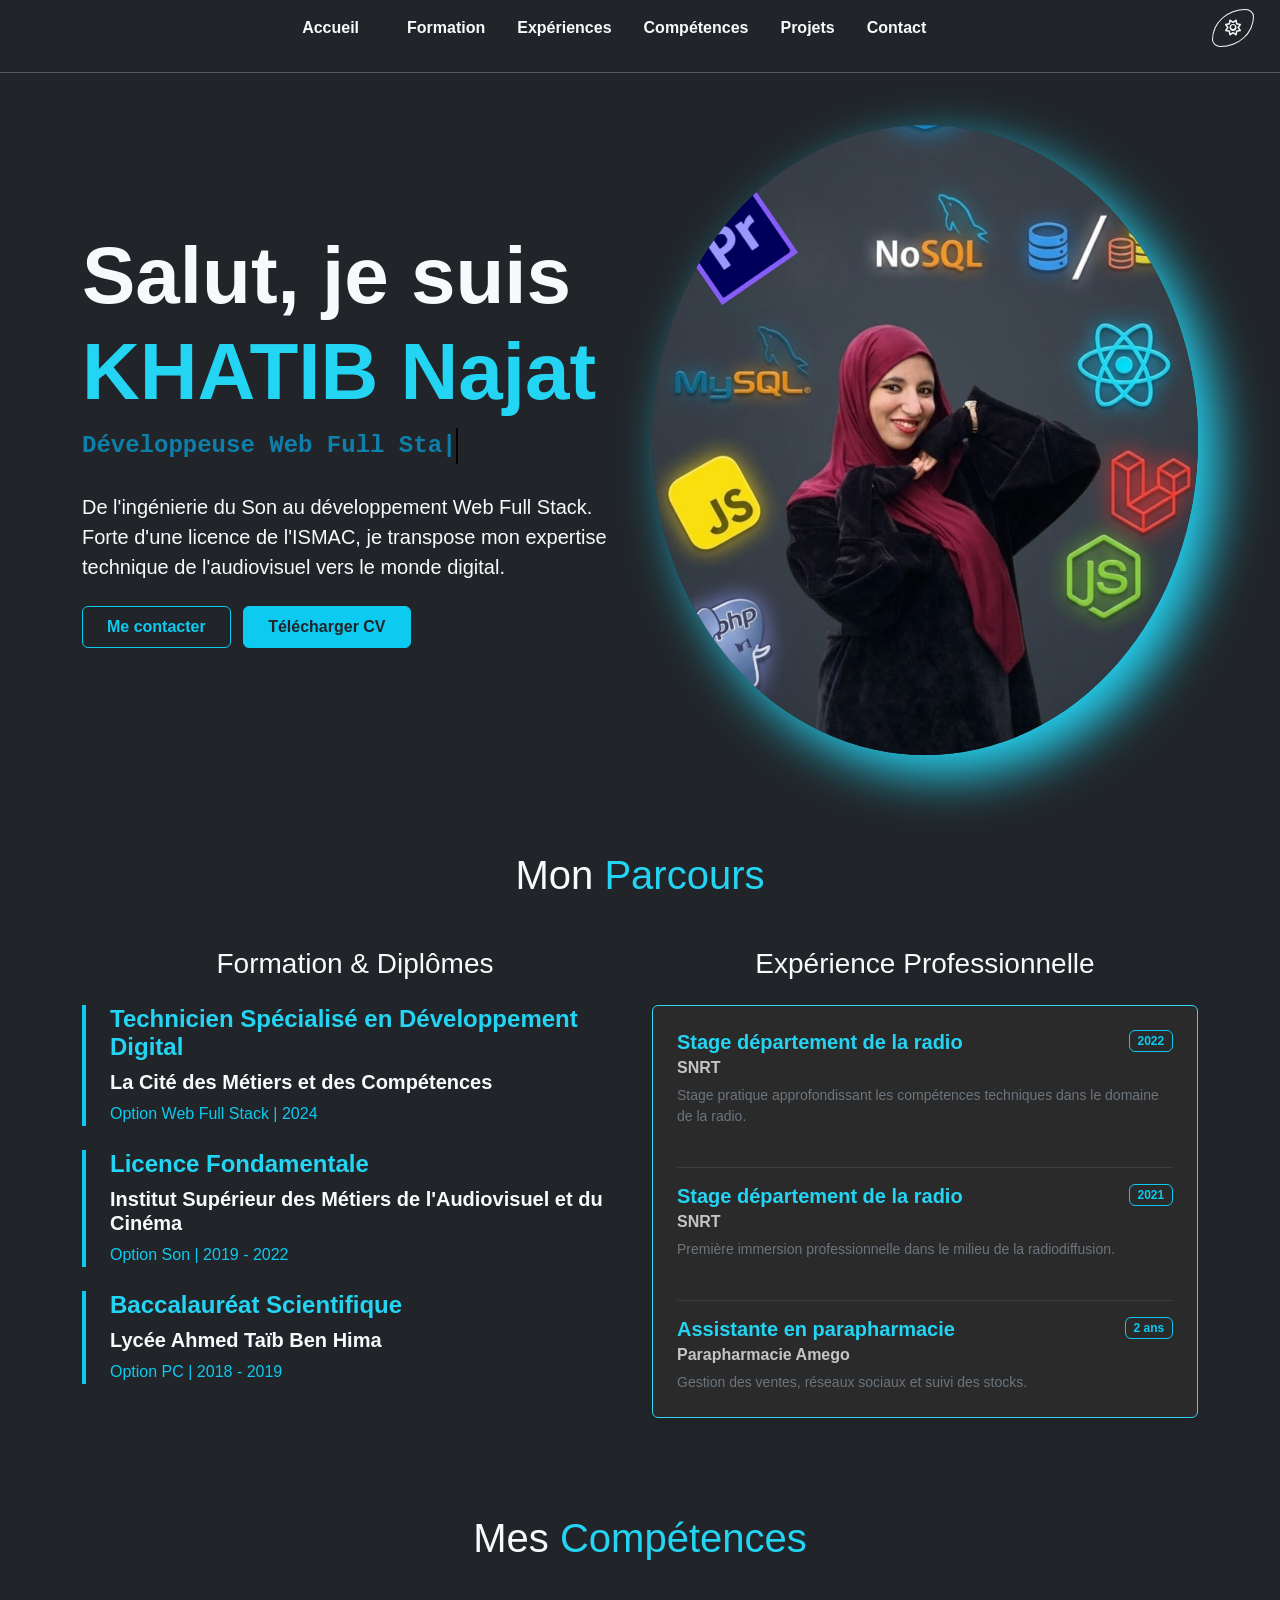
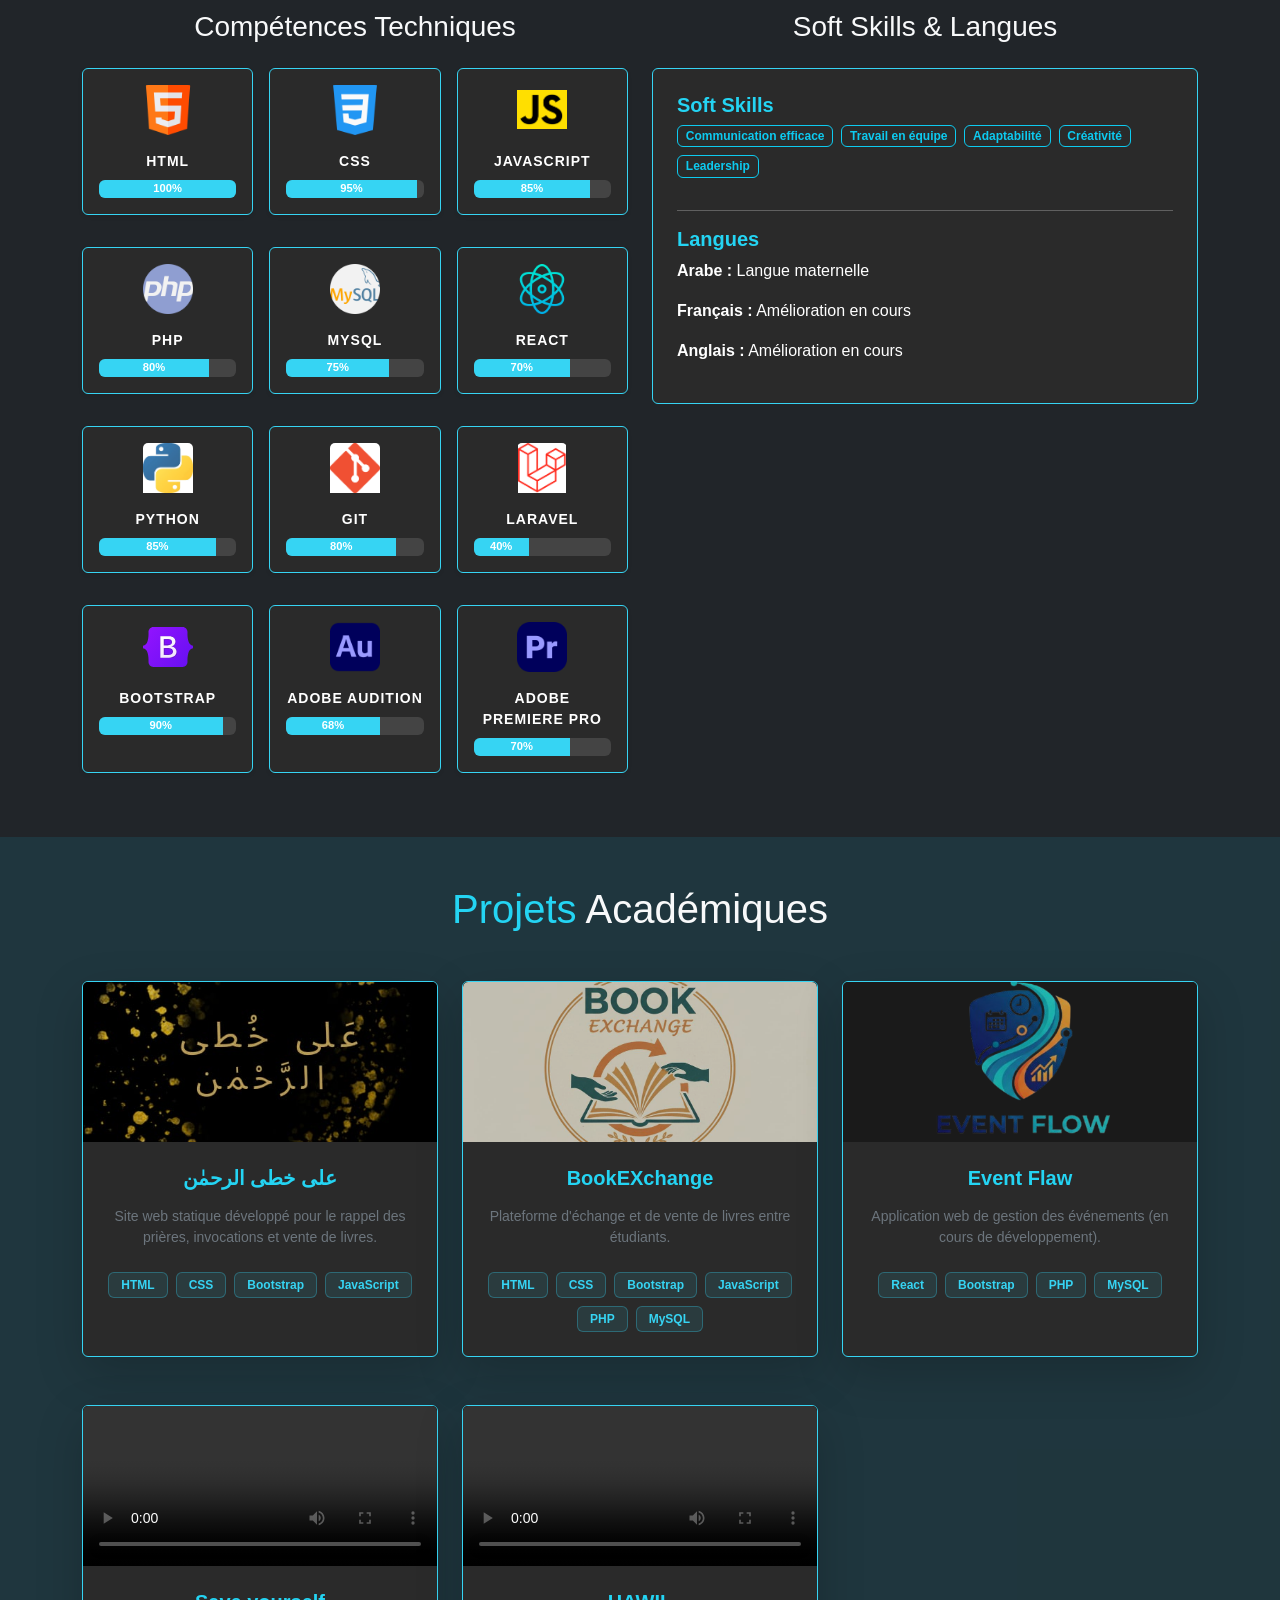
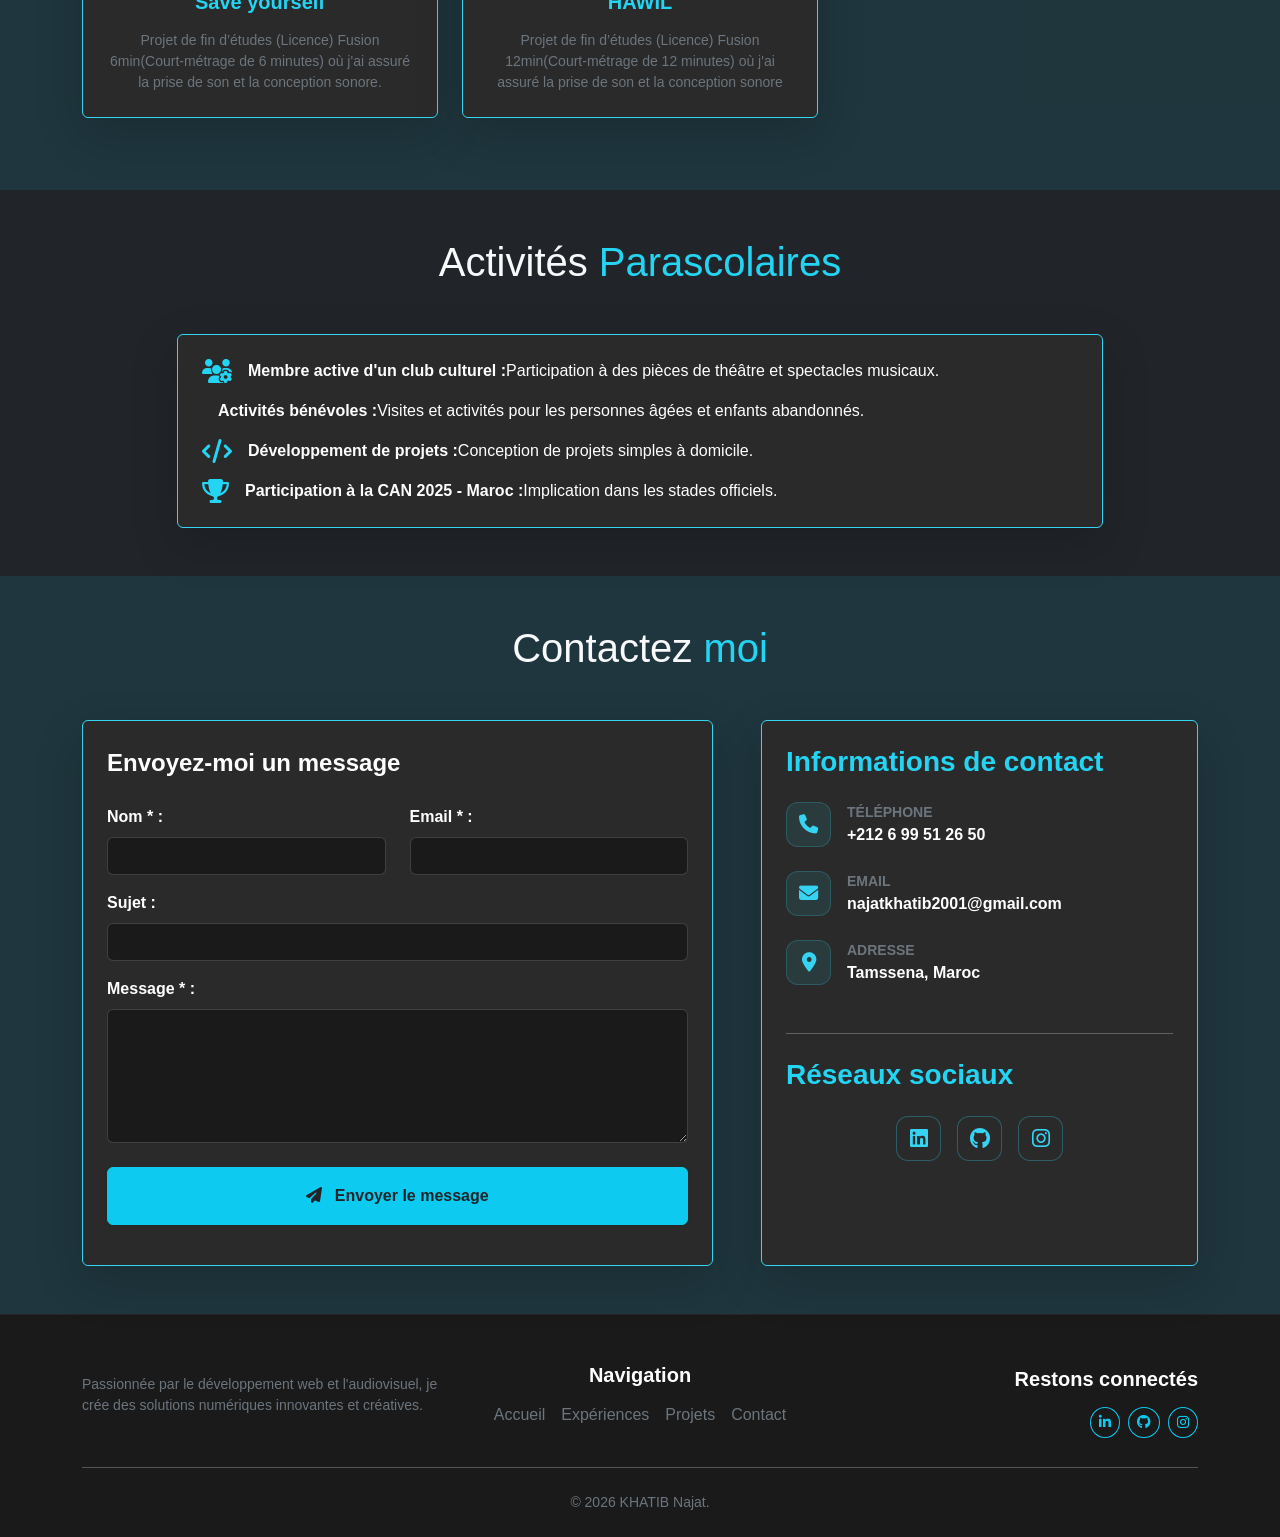
==== index.html @ a1300755 "ana" ====
<!DOCTYPE html>
<html lang="en">
<head>
    <meta charset="UTF-8">
    <meta name="viewport" content="width=device-width, initial-scale=1.0">
    <title>Portfolio | Najat</title>
    <link rel="stylesheet" href="https://cdn.jsdelivr.net/npm/bootstrap@5.3.3/dist/css/bootstrap.min.css">
    <link rel="stylesheet" href="https://cdnjs.cloudflare.com/ajax/libs/font-awesome/6.5.1/css/all.min.css">
    <link rel="stylesheet" href="style.css">
</head>
<body class="bg-dark text-light">
  <nav class="navbar navbar-expand-lg "> 
            <button class="navbar-toggler" type="button" data-bs-toggle="collapse" data-bs-target="#navbarNav" >
                <span class="navbar-toggler-icon" id="btnNav"></span>
            </button> 
        <div class="collapse navbar-collapse" id="navbarNav">
            <ul class="navbar-nav mx-auto">
                <li class="nav-item">
                    <a class="nav-link  text-center mx-4 fw-bold text-light" href="#">Accueil</a>
                </li>
                 <li class="nav-item">
                    <a class="nav-link text-center mx-2 fw-bold text-light" href="#Education">Formation</a>
                </li>
                <li class="nav-item">
                    <a class="nav-link text-center mx-2 fw-bold text-light" href="#Experiences">Expériences</a>
                </li>
                <li class="nav-item">
                    <a class="nav-link text-center mx-2 fw-bold text-light" href="#Skills">Compétences</a>
                </li>
                <li class="nav-item">
                    <a class="nav-link text-center mx-2 fw-bold text-light" href="#Projets">Projets</a>
                </li>
                <li class="nav-item">
                    <a class="nav-link text-center mx-2 fw-bold text-light" href="#Contact">Contact</a>
                </li>
            </ul>
        </div>
    <div class="btn btn-outline-light" id="theme"><i class="fa-regular fa-sun"></i></div>
  </nav><hr>
  <section class="mt-5 mb-5">
    <div class="container">
        <div class="row align-items-center">
            <div class="col-md-6 reveal reveal-left">
                <h1 id="salut">Salut, je suis <br><span class="color">KHATIB Najat</span></h1>
                <p id="typewriter"></p>
                <p id="desc">De l'ingénierie du Son au développement Web Full Stack. Forte d'une licence de l'ISMAC, je transpose mon expertise technique de l'audiovisuel vers le monde digital. </p>
                <div class="mt-4">
                  <a href="#Contact" class="btn btn-outline-info fw-bold px-4 py-2">Me contacter</a>
                  <a href="media/CV.pdf" download class="btn btn-info fw-bold px-4 py-2 text-dark ms-2">Télécharger CV</a>
                </div>
            </div>
            <div class="col-md-6 reveal reveal-right">
                <img src="media/profil1.jpeg" alt="KHATIB Najat" class="img-fluid mt-1 ml-3" id="profil">
            </div>
        </div>
    </div>
  </section>

 <section id="Experiences" class="py-5">
  <div class="container"> <h1 class="text-center mb-5 reveal reveal-up">Mon <span class="color">Parcours</span></h1>
    
    <div class="row">
      
      <div class="col-md-6 reveal reveal-left">
        <h3 class="mb-4 text-center"  id="Education">Formation & Diplômes</h3>
        <div class="education-list"> <div class="education-item mb-4 border-start border-info border-4 ps-4">
            <h4 class="color fw-bold">Technicien Spécialisé en Développement Digital</h4>
            <h5 class="fw-bold">La Cité des Métiers et des Compétences</h5>
            <p class="text-info mb-0">Option Web Full Stack | 2024</p>
          </div>

          <div class="education-item mb-4 border-start border-info border-4 ps-4">
            <h4 class="color fw-bold">Licence Fondamentale</h4>
            <h5 class="fw-bold">Institut Supérieur des Métiers de l'Audiovisuel et du Cinéma</h5>
            <p class="text-info mb-0">Option Son | 2019 - 2022</p>
          </div>

          <div class="education-item mb-4 border-start border-info border-4 ps-4">
            <h4 class="color fw-bold">Baccalauréat Scientifique</h4>
            <h5 class="fw-bold">Lycée Ahmed Taïb Ben Hima</h5>
            <p class="text-info mb-0">Option PC | 2018 - 2019</p>
          </div>

        </div>
      </div>

      <div class="col-md-6 reveal reveal-right">
        <h3 class="mb-4 text-center">Expérience Professionnelle</h3>
        <div class="card p-4 border-0 shadow-sm">
          
          <div class="experience-item mb-4">
            <div class="d-flex justify-content-between align-items-start flex-wrap">
              <h5 class="fw-bold color mb-1">Stage département de la radio</h5>
              <span class="badge border border-info text-info">2022</span>
            </div>
            <h6 class="fw-bold text-light opacity-75">SNRT</h6>
            <p class="small text-secondary mb-0">Stage pratique approfondissant les compétences techniques dans le domaine de la radio.</p>
          </div>
          
          <hr class="text-secondary ">

          <div class="experience-item mb-4">
            <div class="d-flex justify-content-between align-items-start flex-wrap">
              <h5 class="fw-bold color mb-1">Stage département de la radio</h5>
              <span class="badge border border-info text-info">2021</span>
            </div>
            <h6 class="fw-bold text-light opacity-75">SNRT</h6>
            <p class="small text-secondary mb-0">Première immersion professionnelle dans le milieu de la radiodiffusion.</p>
          </div>

          <hr class="text-secondary">

          <div class="experience-item">
            <div class="d-flex justify-content-between align-items-start flex-wrap">
              <h5 class="fw-bold color mb-1">Assistante en parapharmacie</h5>
              <span class="badge border border-info text-info">2 ans</span>
            </div>
            <h6 class="fw-bold text-light opacity-75">Parapharmacie Amego</h6>
            <p class="small text-secondary mb-0">Gestion des ventes, réseaux sociaux et suivi des stocks.</p>
          </div>

        </div>
      </div>
    </div>
  </div>
</section>

<section id="Skills" class="py-5">
  <div class="container">
    <h1 class="text-center mb-5 reveal reveal-up">Mes <span class="color">Compétences</span></h1>
    <div class="row g-4">
      <div class="col-md-6 reveal reveal-left">
        <h3 class="mb-4 text-center">Compétences Techniques</h3>
        <div id="skills-list" class="row g-3">
        </div>
      </div>
      <div class="col-md-6 reveal reveal-right">
        <h3 class="mb-4 text-center">Soft Skills & Langues</h3>
        <div class="card p-4">
          <div class="mb-3">
            <h5 class="fw-bold color">Soft Skills</h5>
            <div class="d-flex flex-wrap gap-2">
              <span class="badge bg-outline-info border border-info text-info">Communication efficace</span>
              <span class="badge bg-outline-info border border-info text-info">Travail en équipe</span>
              <span class="badge bg-outline-info border border-info text-info">Adaptabilité</span>
              <span class="badge bg-outline-info border border-info text-info">Créativité</span>
              <span class="badge bg-outline-info border border-info text-info">Leadership</span>
            </div>
          </div>
          <hr>
          <div>
            <h5 class="fw-bold color">Langues</h5>
            <p><strong>Arabe :</strong> Langue maternelle</p>
            <p><strong>Français :</strong> Amélioration en cours</p>
            <p><strong>Anglais :</strong> Amélioration en cours</p>
          </div>
        </div>
      </div>
    </div>
  </div>
</section>

<section id="Projets" class="py-5 bg-opacity-10 bg-info">
  <div class="container">
    <h1 class="text-center mb-5 reveal reveal-up"><span class="color">Projets</span> Académiques</h1>
    <div class="row g-4" id="projects-grid">
      <!-- Les projets seront injectés ici via JavaScript -->
    </div> 
  </div>
</section>

<section id="Misc" class="py-5">
  <div class="container">
    <div class="row">
      <div class="col-lg-10 mx-auto reveal reveal-right">
        <h1 class="text-center mb-5">Activités <span class="color">Parascolaires</span></h1>
        <div class="card p-4 border-0 shadow-lg">
          <ul class="list-unstyled mb-0">
            <li class="mb-3 d-flex align-items-center"><i class="fa-solid fa-users-gear color me-3 fs-4"></i> <strong>Membre active d'un club culturel :</strong> Participation à des pièces de théâtre et spectacles musicaux.</li>
            <li class="mb-3 d-flex align-items-center"><i class="fa-solid fa-hands-holding-heart color me-3 fs-4"></i> <strong>Activités bénévoles :</strong> Visites et activités pour les personnes âgées et enfants abandonnés.</li>
            <li class="mb-3 d-flex align-items-center"><i class="fa-solid fa-code color me-3 fs-4"></i> <strong>Développement de projets :</strong> Conception de projets simples à domicile.</li>
            <li class="d-flex align-items-center"><i class="fa-solid fa-trophy color me-3 fs-4"></i> <strong>Participation à la CAN 2025 - Maroc :</strong> Implication dans les stades officiels.</li>
          </ul>
        </div>
      </div>
    </div>
  </div>
</section>

<section id="Contact" class="py-5 bg-opacity-10 bg-info">
  <div class="container">
    <h1 class="text-center mb-5 reveal reveal-up">Contactez <span class="color">moi</span></h1>

    <div class="row g-5">
      <div class="col-md-7 reveal reveal-left">
        <div class="card p-4 border-0 shadow-lg">
          <form id="contact-form">
            <input type="hidden" name="access_key" value="25c481b8-eb2c-47c3-9a80-286e6ed4c8ac">
            <input type="checkbox" name="botcheck" class="d-none" style="display: none;">

            <fieldset>
              <legend class="fw-bold mb-4">Envoyez-moi un message</legend>

              <div class="row">
                <div class="col-md-6 mb-3">
                  <label for="name" class="form-label fw-bold">Nom <span>*</span> :</label>
                  <input type="text" class="form-control" id="name" name="name" required>
                </div>

                <div class="col-md-6 mb-3">
                  <label for="email" class="form-label fw-bold">Email <span>*</span> :</label>
                  <input type="email" class="form-control" id="email" name="email" required>
                </div>
              </div>

              <div class="mb-3">
                <label for="subject" class="form-label fw-bold">Sujet :</label>
                <input type="text" class="form-control" id="subject" name="subject">
              </div>

              <div class="mb-4">
                <label for="message" class="form-label fw-bold">Message <span>*</span> :</label>
                <textarea class="form-control" id="message" name="message" rows="5" required></textarea>
              </div>

              <button type="submit" class="btn btn-info fw-bold w-100 text-dark py-3 shadow-sm" id="envoyer">
                <i class="fa-solid fa-paper-plane me-2"></i> Envoyer le message
              </button>
              <div id="status-message" class="mt-3 text-center fw-bold"></div>
            </fieldset>
          </form>
        </div>
      </div>

      <div class="col-md-5 reveal reveal-right">
        <div id="info" class="p-4 card border-0 shadow-lg h-100">
          <h3 class="fw-bold mb-4 color">Informations de contact</h3>
          <div class="mb-4 d-flex align-items-center">
            <div class="icon-box me-3"><i class="fa-solid fa-phone"></i></div>
            <div>
              <p class="mb-0 fw-bold small text-uppercase text-secondary">Téléphone</p>
              <p class="mb-0 fw-bold">+212 6 99 51 26 50</p>
            </div>
          </div>
          <div class="mb-4 d-flex align-items-center">
            <div class="icon-box me-3"><i class="fa-solid fa-envelope"></i></div>
            <div>
              <p class="mb-0 fw-bold small text-uppercase text-secondary">Email</p>
              <p class="mb-0 fw-bold">najatkhatib2001@gmail.com</p>
            </div>
          </div>
          <div class="mb-4 d-flex align-items-center">
            <div class="icon-box me-3"><i class="fa-solid fa-location-dot"></i></div>
            <div>
              <p class="mb-0 fw-bold small text-uppercase text-secondary">Adresse</p>
              <p class="mb-0 fw-bold">Tamssena, Maroc</p>
            </div>
          </div>

          <hr class="my-4 opacity-25">

          <h3 class="fw-bold mb-4 color">Réseaux sociaux</h3>
          <div class="d-flex gap-3 justify-content-center h-25">
            <a href="https://www.linkedin.com/in/najat-khatib-53778a374" target="_blank" class="social-link"><i class="fa-brands fa-linkedin"></i></a>
            <a href="https://github.com/k-najat" target="_blank" class="social-link"><i class="fa-brands fa-github"></i></a>
            <a href="https://www.instagram.com/n_developpeuse" target="_blank" class="social-link"><i class="fa-brands fa-instagram"></i></a>
          </div>
        </div>
      </div>
    </div>
  </div>
</section>

<footer class="pt-5 pb-4">
  <div class="container">
    <div class="row g-4 align-items-center">
      <div class="col-md-4 text-center text-md-start">
        <p class="text-secondary small">Passionnée par le développement web et l'audiovisuel, je crée des solutions numériques innovantes et créatives.</p>
      </div>
      <div class="col-md-4 text-center">
        <h5 class="fw-bold mb-3">Navigation</h5>
        <ul class="list-unstyled d-flex flex-wrap justify-content-center gap-3">
          <li><a href="#" class="text-secondary text-decoration-none hover-color">Accueil</a></li>
          <li><a href="#Experiences" class="text-secondary text-decoration-none hover-color">Expériences</a></li>
          <li><a href="#Projets" class="text-secondary text-decoration-none hover-color">Projets</a></li>
          <li><a href="#Contact" class="text-secondary text-decoration-none hover-color">Contact</a></li>
        </ul>
      </div>
      <div class="col-md-4 text-center text-md-end">
        <h5 class="fw-bold mb-3">Restons connectés</h5>
        <div class="d-flex justify-content-center justify-content-md-end gap-2">
          <a href="#" class="btn btn-outline-info btn-sm rounded-circle"><i class="fa-brands fa-linkedin-in"></i></a>
          <a href="#" class="btn btn-outline-info btn-sm rounded-circle"><i class="fa-brands fa-github"></i></a>
          <a href="#" class="btn btn-outline-info btn-sm rounded-circle"><i class="fa-brands fa-instagram"></i></a>
        </div>
      </div>
    </div>
    <hr class="my-4 opacity-25">
    <div class="text-center">
      <p class="mb-0 text-secondary small">&copy; 2026 KHATIB Najat. </p>
    </div>
  </div>
</footer>

<script src="https://cdn.jsdelivr.net/npm/bootstrap@5.3.3/dist/js/bootstrap.bundle.min.js"></script>
<script src="script.js"></script>
<script>
// --- 4. Data & Rendering (Skills & Projects) ---
const mySkills = [
    { name: "HTML", level: 100, img: "media/html.png" },
    { name: "CSS", level: 95, img: "media/css-3.png" },
    { name: "JavaScript", level: 85, img: "media/js.png" },
    { name: "PHP", level: 80, img: "media/php.png" },
    { name: "MySQL", level: 75, img: "media/mysql.png" },
    { name: "React", level: 70, img: "media/react.png" },
    { name: "Python", level: 85, img: "media/python.jpeg" },
    { name: "Git", level: 80, img: "media/git.png" },
    { name: "Laravel", level: 40, img: "media/larave.png" },
    { name: "Bootstrap", level: 90, img: "media/Bootstrap.svg" },
    { name: "Adobe Audition", level: 68, img: "media/adobe-audition.png" },
    { name: "Adobe Premiere Pro", level: 70, img: "media/premiere-pro.png" }
];

const myProjects = [
    {
        title: "على خطى الرحمٰن",
        description: "Site web statique développé pour le rappel des prières, invocations et vente de livres.",
        image: "media/khota.jpeg",
        technologies: ["HTML", "CSS", "Bootstrap", "JavaScript"],
        link: "https://k-najat.github.io/projet23/",
        type: "web"
    },
    {
        title: "BookEXchange",
        description: "Plateforme d'échange et de vente de livres entre étudiants.",
        image: "media/book.jpeg",
        technologies: ["HTML", "CSS", "Bootstrap", "JavaScript", "PHP", "MySQL"],
        link: "https://najat.infinityfree.me/",
        type: "web"
    },
    {
        title: "Event Flaw",
        description: "Application web de gestion des événements (en cours de développement).",
        image: "media/event.png",
        technologies: ["React", "Bootstrap", "PHP", "MySQL"],
        link: "#",
        type: "web"
    },
    {
        title: "Save yourself",
        description: "Projet de fin d’études (Licence) Fusion 6min(Court-métrage de 6 minutes) où j'ai assuré la prise de son et la conception sonore.",
        video: "media/yourself.mp4",
        type: "video"
    },
    {
        title: "HAWIL",
        description: "Projet de fin d’études (Licence) Fusion 12min(Court-métrage de 12 minutes) où j'ai assuré la prise de son et la conception sonore",
        video: "media/hawil.mp4",
        type: "video"
    }
];

function renderContent() {
    // Render Skills
    const skillsContainer = document.getElementById('skills-list');
    if (skillsContainer) {
        skillsContainer.innerHTML = mySkills.map(skill => `
            <div class="col-6 col-md-4 mb-3 reveal reveal-up">
                <div class="card h-100 text-center p-3 shadow-sm border-0">
                    <img src="${skill.img}" class="card-img-top mx-auto mb-3" alt="${skill.name}" style="width: 50px; height: 50px; object-fit: contain;">
                    <div class="card-body p-0">
                        <p class="card-text fw-bold mb-2 small text-uppercase" style="letter-spacing: 1px;">${skill.name}</p>
                        <div class="progress" style="height: 18px;">
                            <div class="progress-bar fw-bold" role="progressbar" 
                                 style="width: ${skill.level}%; font-size: 0.7rem;" 
                                 aria-valuenow="${skill.level}" aria-valuemin="0" aria-valuemax="100">
                                 ${skill.level}%
                            </div>
                        </div>
                    </div>
                </div>
            </div>
        `).join('');
    }

    // Render Projects
    const projectsContainer = document.getElementById('projects-grid');
    if (projectsContainer) {
        projectsContainer.innerHTML = myProjects.map((project, index) => {
            const revealClass = index % 2 === 0 ? 'reveal-left' : 'reveal-right';
            if (project.type === "web") {
                return `
                    <div class="col-lg-4 col-md-6 mb-4 reveal ${revealClass}">
                        <div class="card project-card h-100 border-0 shadow-lg overflow-hidden">
                            <div class="project-img-container">
                                <img src="${project.image}" class="card-img-top mb-2" alt="${project.title}">
                                <div class="project-overlay d-flex align-items-center justify-content-center">
                                    <a href="${project.link}" target="_blank" class="btn btn-info fw-bold text-dark px-4 py-2">Explorer le projet</a>
                                </div>
                            </div>
                            <div class="card-body p-4 text-center">
                                <h5 class="card-title fw-bold color mb-3">${project.title}</h5>
                                <p class="card-text text-secondary mb-4 small">${project.description}</p>
                                <div class="d-flex flex-wrap justify-content-center gap-2">
                                    ${project.technologies.map(tech => `<span class="badge badge-tech">${tech}</span>`).join('')}
                                </div>
                            </div>
                        </div>
                    </div>
                `;
            } else if (project.type === "video") {
                return `
                    <div class="col-lg-4 col-md-6 mb-4 reveal ${revealClass}">
                        <div class="card project-card h-100 border-0 shadow-lg overflow-hidden">
                            <div class="project-video-container">
                                <video class="w-100 h-100 mb-2" controls>
                                    <source src="${project.video}" type="video/mp4">
                                    Your browser does not support the video tag.
                                </video>
                            </div>
                            <div class="card-body p-4 text-center">
                                <h5 class="card-title fw-bold color mb-3">${project.title}</h5>
                                <p class="card-text text-secondary mb-0 small">${project.description}</p>
                            </div>
                        </div>
                    </div>
                `;
            }
            return "";
        }).join('');
    }

    // Initialize reveal animations for dynamic content
    if (typeof updateRevealElements === 'function') {
        updateRevealElements();
    }
}

// Run rendering on load
if (document.readyState === 'loading') {
    document.addEventListener('DOMContentLoaded', renderContent);
} else {
    renderContent();
}



// --- 3. Contact Form Submission (Web3Forms) ---
const myPortfolioForm = document.getElementById('contact-form');
const myPortfolioStatus = document.getElementById('status-message');
const myPortfolioBtn = document.getElementById('envoyer');

if (myPortfolioForm) {
    myPortfolioForm.addEventListener('submit', function(e) {
        e.preventDefault();

        myPortfolioBtn.disabled = true;
        myPortfolioBtn.innerHTML = '<i class="fa-solid fa-spinner fa-spin me-2"></i> Envoi en cours...';
        myPortfolioStatus.textContent = "";

        const formData = new FormData(myPortfolioForm);
        const object = Object.fromEntries(formData);
        const json = JSON.stringify(object);

        fetch('https://api.web3forms.com/submit', {
            method: 'POST',
            headers: {
                'Content-Type': 'application/json',
                'Accept': 'application/json'
            },
            body: json
        })
        .then(async (response) => {
            let res = await response.json();
            if (response.status == 200) {
                myPortfolioStatus.className = "mt-3 text-center fw-bold text-success animate__animated animate__fadeInUp";
                myPortfolioStatus.textContent = "Votre message a bien été envoyé. Je vous répondrai dans les plus brefs délais.";
                myPortfolioForm.reset();
            } else {
                myPortfolioStatus.className = "mt-3 text-center fw-bold text-danger animate__animated animate__shakeX";
                myPortfolioStatus.textContent = "Erreur: " + res.message;
            }
        })
        .catch(error => {
            myPortfolioStatus.className = "mt-3 text-center fw-bold text-danger";
            myPortfolioStatus.textContent = "Une erreur est survenue lors de la connexion.";
        })
        .finally(() => {
            myPortfolioBtn.disabled = false;
            myPortfolioBtn.innerHTML = '<i class="fa-solid fa-paper-plane me-2"></i> Envoyer le message';
        });
    });
}

</script>
</body>
</html>
---- style.css ----
/* --- GÉNÉRAL --- */
html, body {
    overflow-x: hidden;
    width: 100%;
    margin: 0;
    padding: 0;
}

body {
    background-color: #121212;
    color: white;
    transition: all 0.3s ease;
    font-family: Arial, sans-serif;
}

.color {
    color: rgb(36, 212, 243);
}

#logo {
    width: 8vh;
    height: 8vh;
}

/* --- ACCUEIL / HERO SECTION --- */
#typewriter {
    font-family: monospace;
    font-size: 24px;
    white-space: nowrap;
    overflow: hidden;
    border-right: 2px solid black;
    width: fit-content;
    color: #00bbff9a;
    font-weight: bold;
}

#profil {
    border-radius: 50%;
    width: 70vh;
    height: 70vh;
    display: flex;
    margin: auto;
    object-fit: cover;
    box-shadow: 20px 20px 50px rgb(36, 212, 243);
    transition: transform 0.4s;
}

#profil:hover {
    transform: scale(1.05);
}

#salut {
    font-weight: bold;
    font-size: 500%;
}

#desc {
    font-size: 20px;
    margin-top: 5%;
}

#theme {
    margin-right: 2%;
    cursor: pointer;
    border-radius: 80% 20%;
}

/* --- CARDS GÉNÉRALES --- */
.card {
    background-color: #2a2a2a !important;
    border: 1px solid #36d4f3 !important;
    color: white !important;
    transition: all 0.3s ease;
}

.experience-card {
    background-color: #2a2a2a !important; 
    border: 1px solid #36d4f3 !important;
    transition: all 0.3s ease;
    width: 100%;
}

.experience-card:hover {
    box-shadow: 0 0 15px rgba(54, 212, 243, 0.4);
    transform: translateX(10px);
}

.education-item {
    background-color: transparent !important;
    border-top: none !important;
    border-right: none !important;
    border-bottom: none !important;
    transition: all 0.3s ease;
}

.education-item:hover {
    transform: translateX(10px);
}

.badge.bg-info {
    background-color: rgb(36, 212, 243) !important;
    color: #121212 !important;
    font-size: 0.9rem;
    padding: 8px 12px;
}

/* --- COMPÉTENCES (SKILLS) --- */
#skills-list .card {
    border: none;
    background-color: #2a2a2a !important;
    padding: 15px;
    transition: 0.3s;
}

#skills-list .card:hover {
    transform: translateY(-5px);
    box-shadow: 0 10px 20px rgba(54, 212, 243, 0.2) !important;
}

#skills-list .card-img-top {
    width: 60px;
    height: 60px;
    margin: 0 auto 10px;
    object-fit: contain;
}

.progress {
    height: 10px;
    background-color: #444;
}

.progress-bar {
    background-color: #36d4f3;
}

/* --- PROJECTS --- */
.project-card {
    transition: all 0.4s cubic-bezier(0.175, 0.885, 0.32, 1.275);
    background-color: #2a2a2a !important;
}

.project-card:hover {
    transform: translateY(-10px);
    box-shadow: 0 15px 35px rgba(0, 0, 0, 0.4) !important;
}

.project-img-container {
    position: relative;
    height: 160px;
    overflow: hidden;
    background-color: #1a1a1a;
}

.project-img-container img {
    width: 100%;
    height: 100%;
    object-fit: cover;
    transition: all 0.5s ease;
    filter: brightness(0.8);
}

.project-card:hover .project-img-container img {
    transform: scale(1.05);
    filter: brightness(1);
}

.project-overlay {
    position: absolute;
    top: 0;
    left: 0;
    width: 100%;
    height: 100%;
    background: rgba(18, 18, 18, 0.8);
    opacity: 0;
    transition: opacity 0.3s ease;
}

.project-card:hover .project-overlay {
    opacity: 1;
}

.project-video-container {
    height: 160px;
    background: #000;
}

.badge-tech {
    background-color: rgba(54, 212, 243, 0.1) !important;
    color: #36d4f3 !important;
    border: 1px solid rgba(54, 212, 243, 0.3) !important;
    font-weight: 600;
    padding: 6px 12px;
}

/* --- CONTACT & FOOTER --- */
.form-control {
    background-color: #1a1a1a !important;
    color: white !important;
    border: 1px solid rgba(255, 255, 255, 0.1) !important;
}
.form-control:focus {
    background-color: #1a1a1a !important;
    color: white !important;
    border-color: #36d4f3 !important;
    box-shadow: 0 0 0 0.25rem rgba(54, 212, 243, 0.25) !important;
}

.icon-box {
    width: 45px;
    height: 45px;
    background-color: rgba(54, 212, 243, 0.1);
    color: #36d4f3;
    border-radius: 12px;
    display: flex;
    align-items: center;
    justify-content: center;
    font-size: 1.2rem;
    border: 1px solid rgba(54, 212, 243, 0.2);
}

.social-link {
    width: 45px;
    height: 45px;
    background-color: #2a2a2a;
    color: #36d4f3;
    border: 1px solid rgba(54, 212, 243, 0.3);
    border-radius: 12px;
    display: flex;
    align-items: center;
    justify-content: center;
    font-size: 1.3rem;
    transition: all 0.3s ease;
    text-decoration: none;
}

.social-link:hover {
    background-color: #36d4f3;
    color: #121212;
    transform: translateY(-5px);
    box-shadow: 0 5px 15px rgba(54, 212, 243, 0.3);
}

footer {
    border-top: 1px solid rgba(255, 255, 255, 0.05);
    background-color: #1a1a1a;
    color: white;
}

footer .hover-color:hover {
    color: #36d4f3 !important;
    padding-left: 5px;
    transition: all 0.3s ease;
}

/* --- ANIMATIONS DE RÉVÉLATION (REVEAL) --- */
.reveal {
    opacity: 0;
    transition: all 1s ease-out;
}

.reveal-left {
    transform: translateX(-100px);
}

.reveal-right {
    transform: translateX(100px);
}

.reveal-up {
    transform: translateY(50px);
}

.reveal.active {
    opacity: 1;
    transform: translate(0, 0);
}

/* --- THÈME CLAIR (LIGHT THEME) --- */
body.light-theme {
    background-color: #f8f9fa !important;
    color: #212529 !important;
}

body.light-theme .form-control {
    background-color: #ffffff !important;
    color: #212529 !important;
    border: 1px solid #ced4da !important;
}

body.light-theme .form-control:focus {
    border-color: #0077aa !important;
    box-shadow: 0 0 0 0.25rem rgba(0, 119, 170, 0.25) !important;
}

body.light-theme .card,
body.light-theme .experience-card, 
body.light-theme #skills-list .card {
    background-color: #ffffff !important;
    border: 1px solid #0077aa !important;
    color: #212529 !important;
    box-shadow: 0 4px 10px rgba(0,0,0,0.1) !important;
}

body.light-theme .education-item h5,
body.light-theme .education-item h4 {
    color: #212529 !important;
}

body.light-theme .social-link {
    background-color: #fff;
    border: 1px solid #0077aa;
    color: #0077aa;
}

body.light-theme .nav-link, 
body.light-theme footer, 
body.light-theme footer a,
body.light-theme h1,
body.light-theme h2,
body.light-theme h3,
body.light-theme h4,
body.light-theme h5,
body.light-theme h6,
body.light-theme p {
    color: #212529 !important;
}

body.light-theme footer {
    background-color: #ffffff;
}

body.light-theme #typewriter {
    color: #0077aa;
}
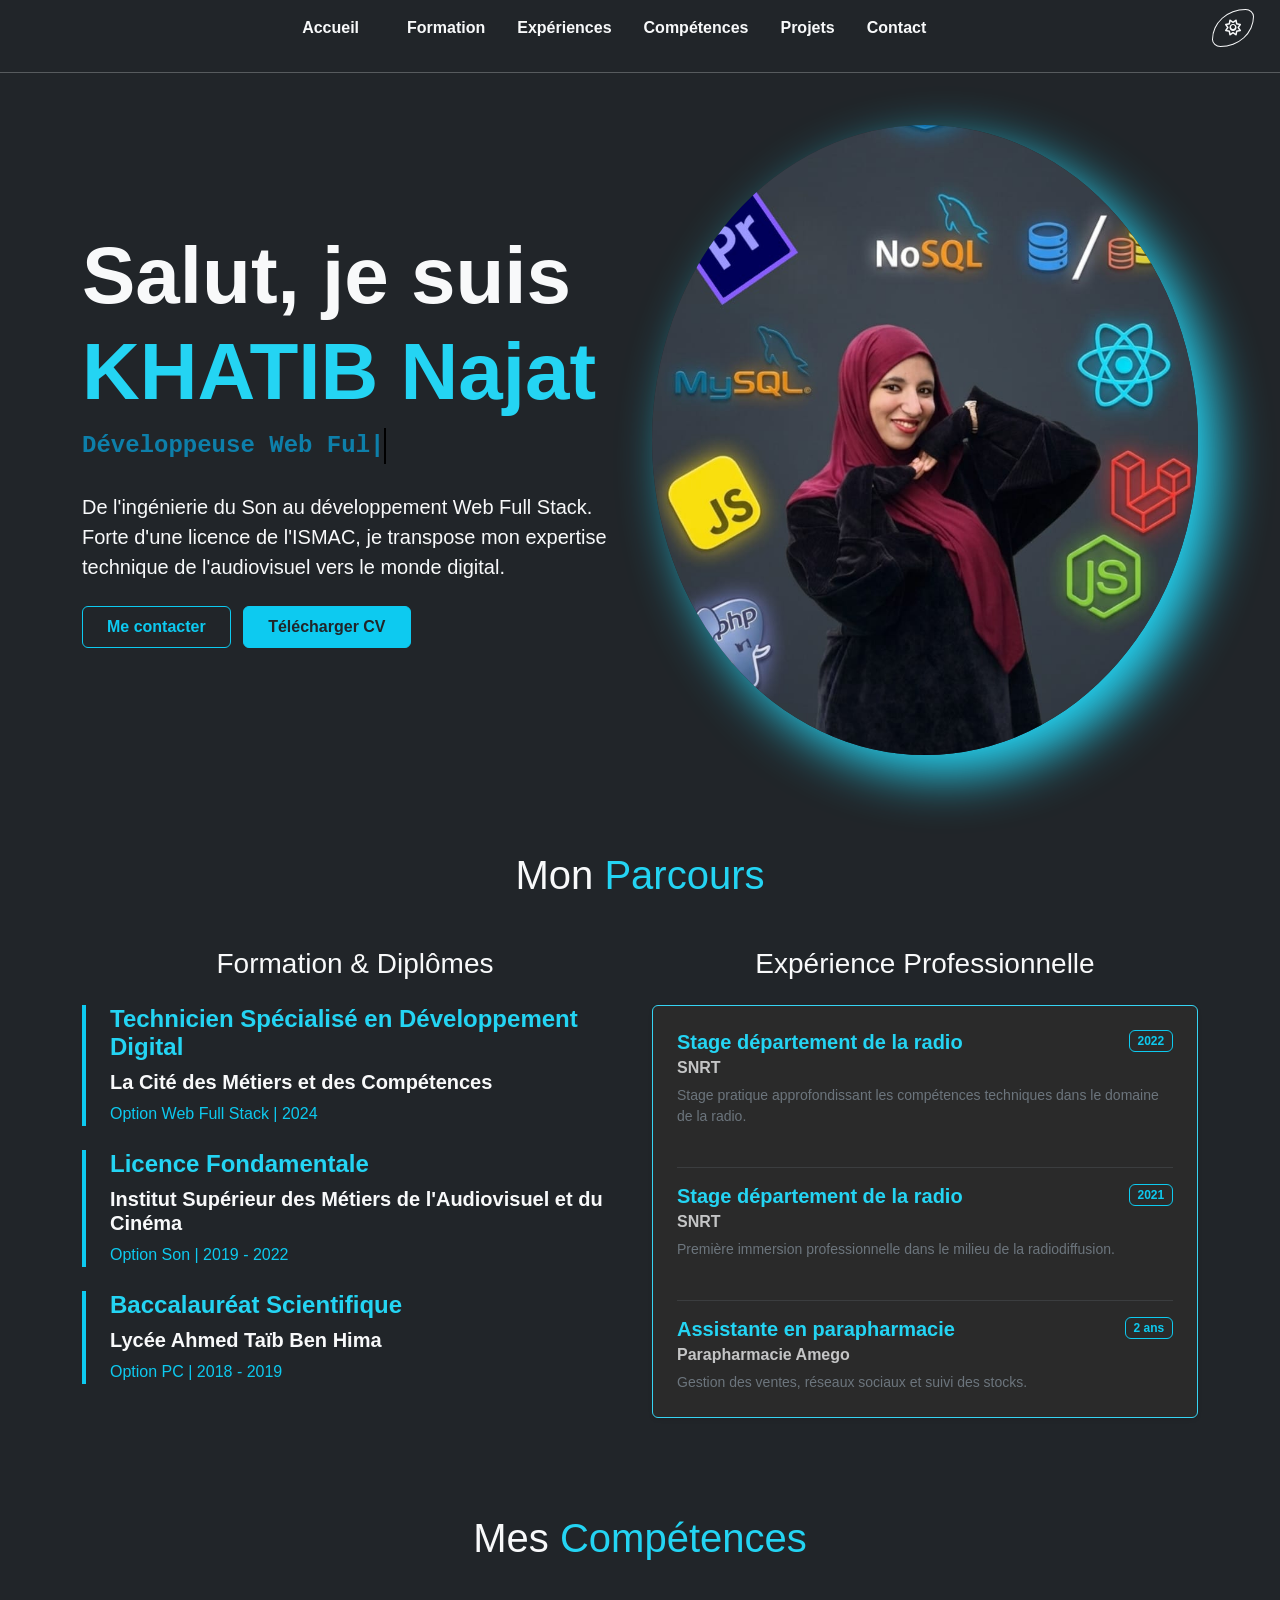
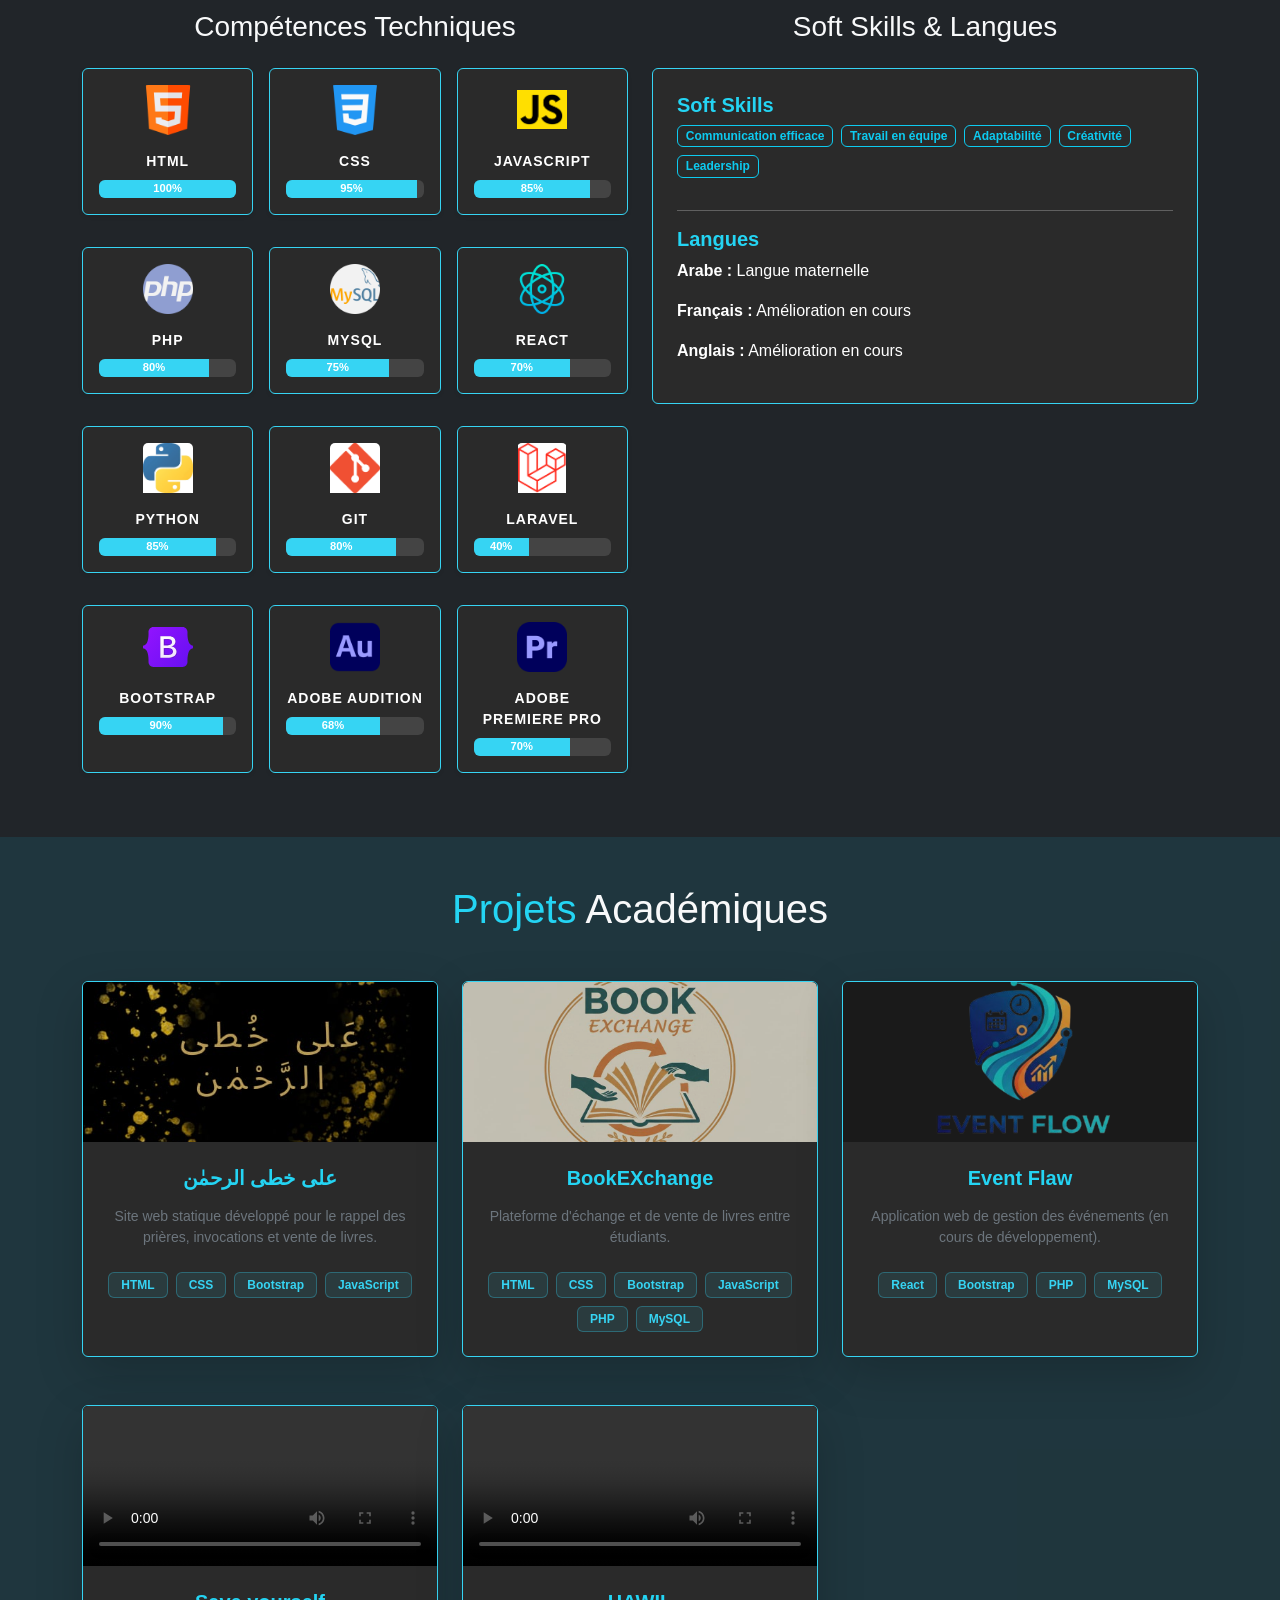
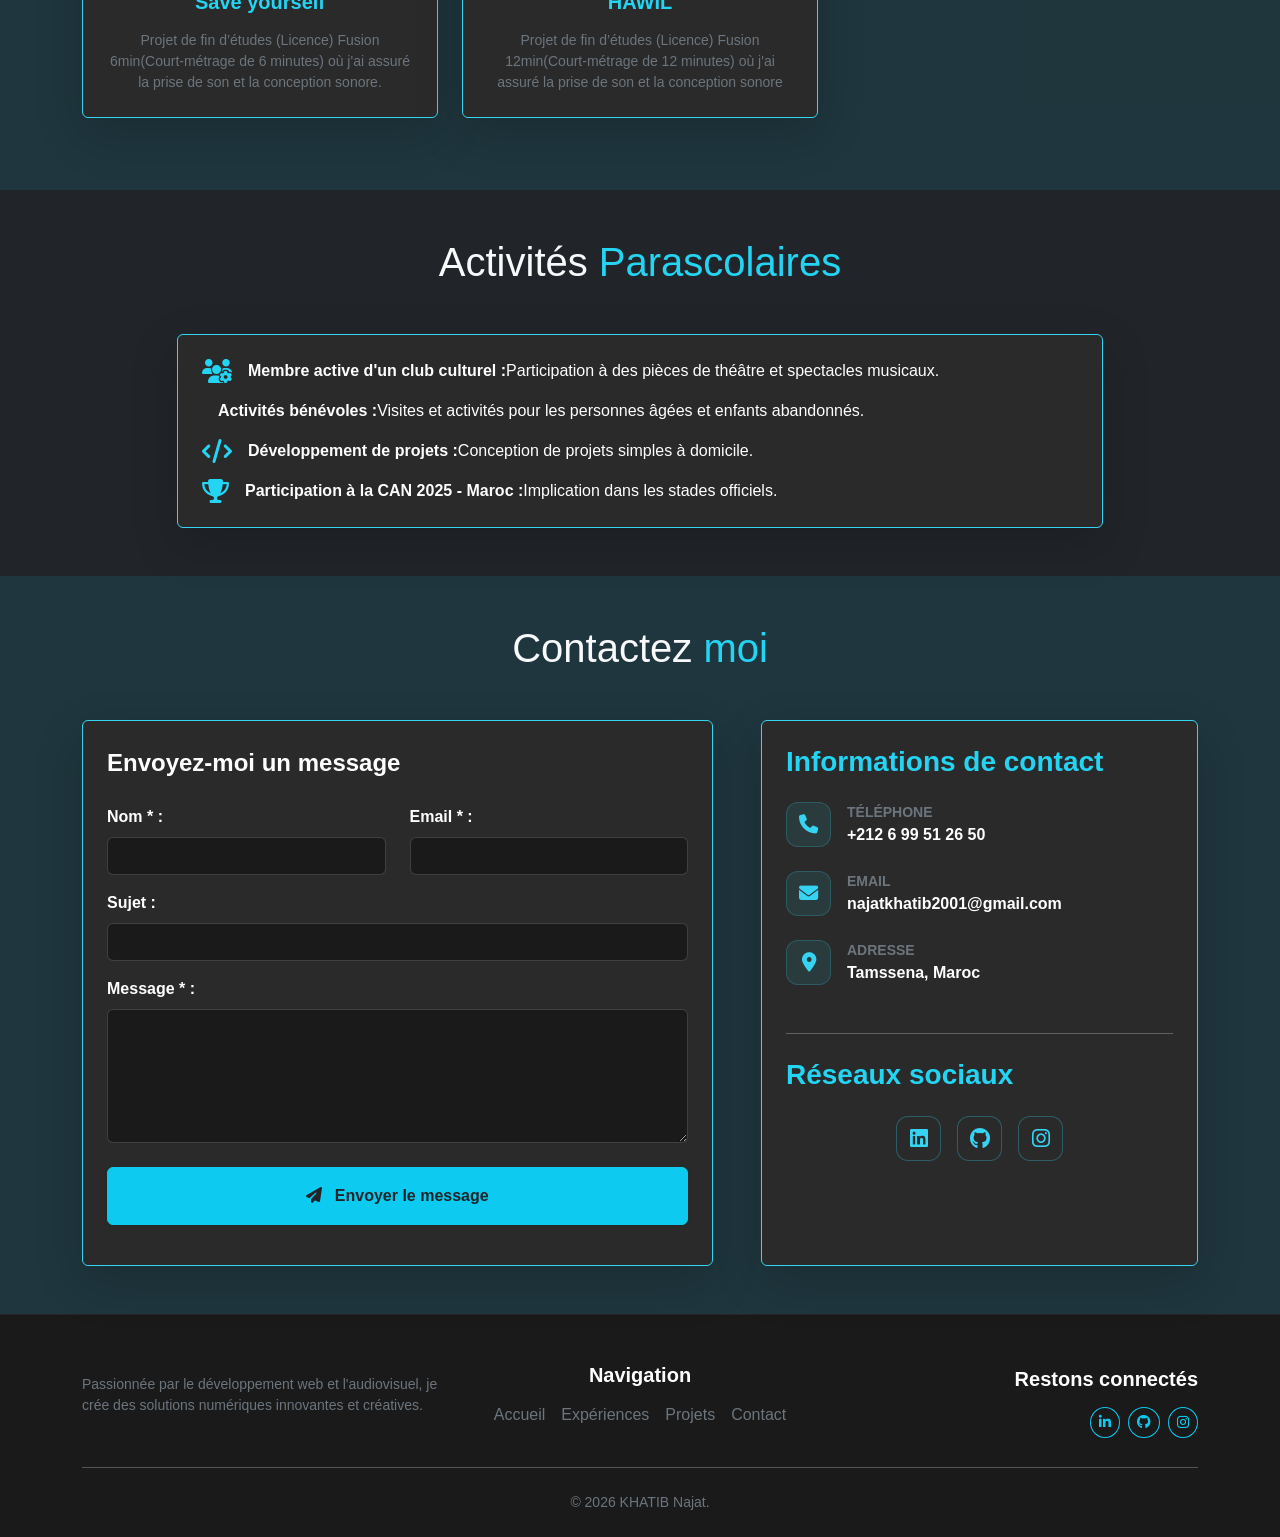
==== commit 0dafa95e: "Change portfolio title and add meta description Updated the title and added a meta description for S" ====
--- a/index.html
+++ b/index.html
@@ -3,9 +3,10 @@
 <head>
     <meta charset="UTF-8">
     <meta name="viewport" content="width=device-width, initial-scale=1.0">
-    <title>Portfolio | Najat</title>
+    <title>Portfolio KHATIB Najat</title>
     <link rel="stylesheet" href="https://cdn.jsdelivr.net/npm/bootstrap@5.3.3/dist/css/bootstrap.min.css">
     <link rel="stylesheet" href="https://cdnjs.cloudflare.com/ajax/libs/font-awesome/6.5.1/css/all.min.css">
+    <meta name="description" content="Portfolio de Ton Nom développeur web">
     <link rel="stylesheet" href="style.css">
 </head>
 <body class="bg-dark text-light">
@@ -494,4 +495,4 @@
 
 </script>
 </body>
-</html>+</html>
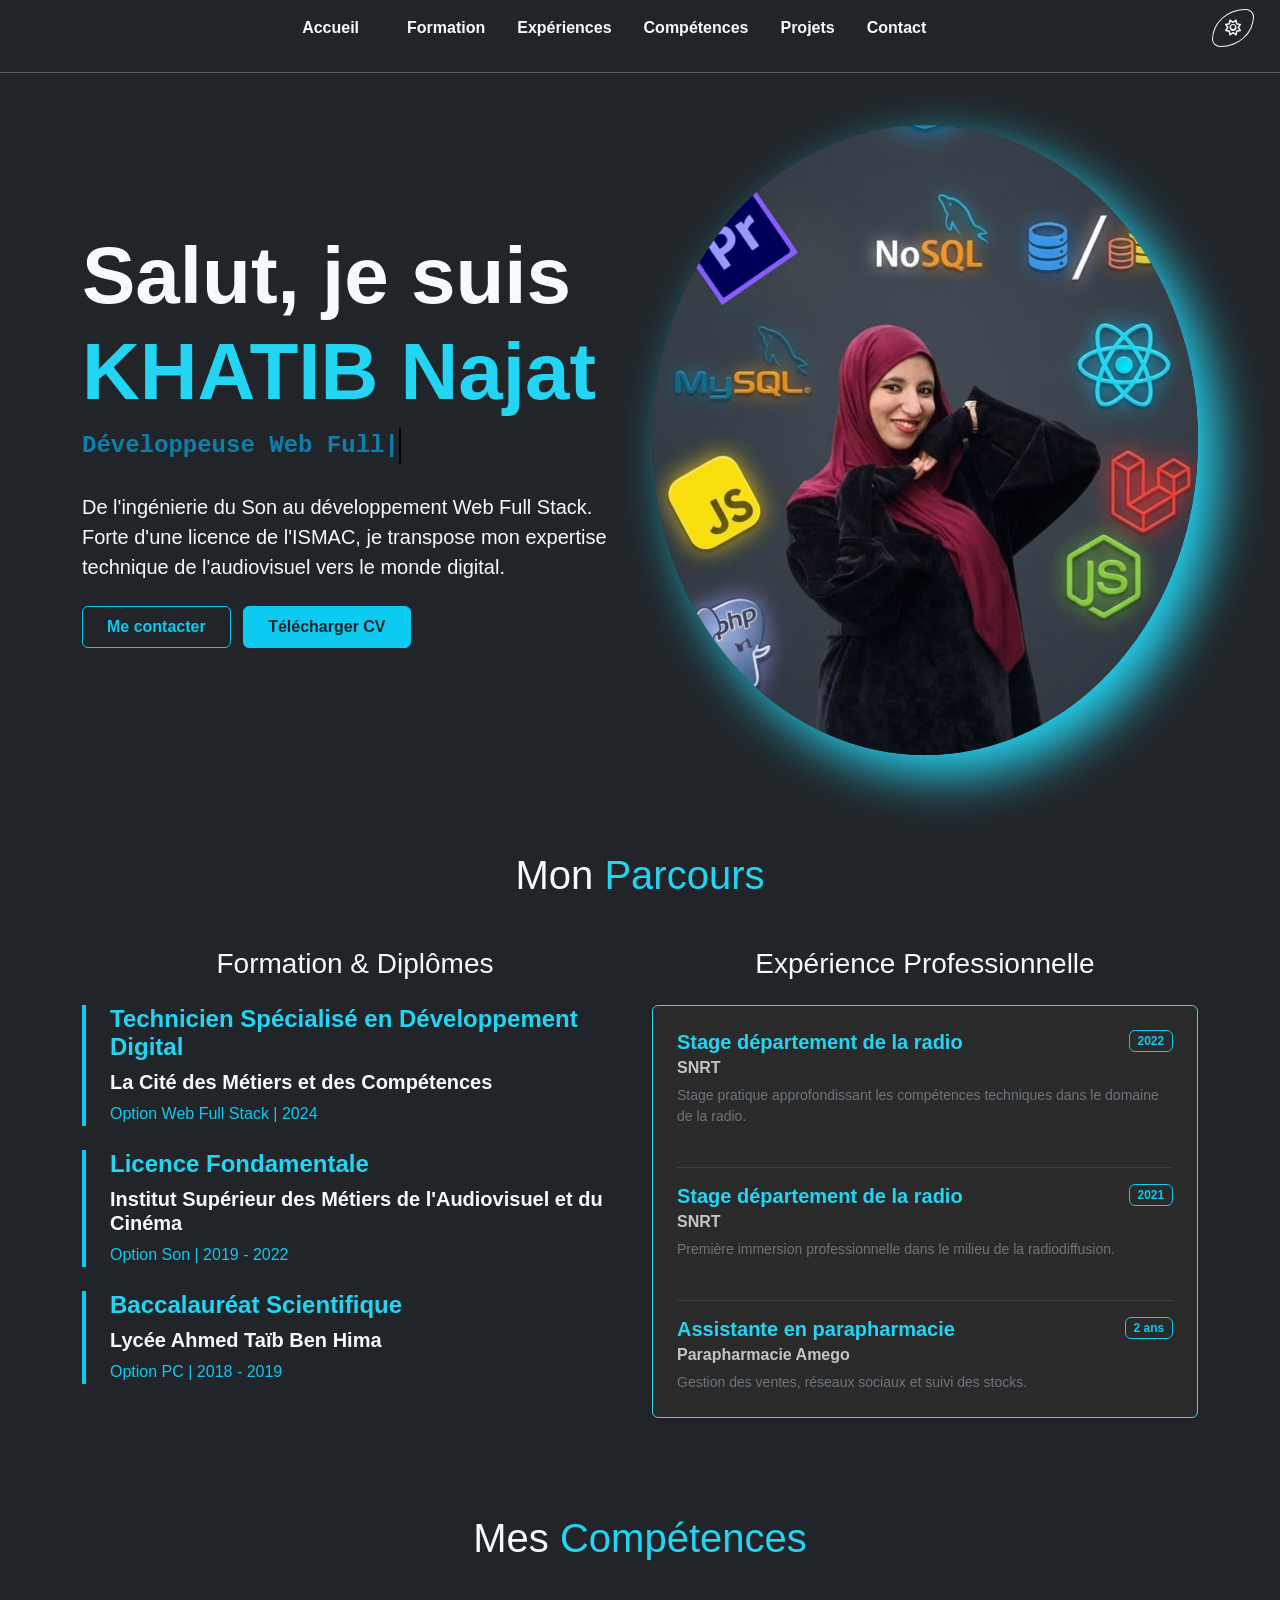
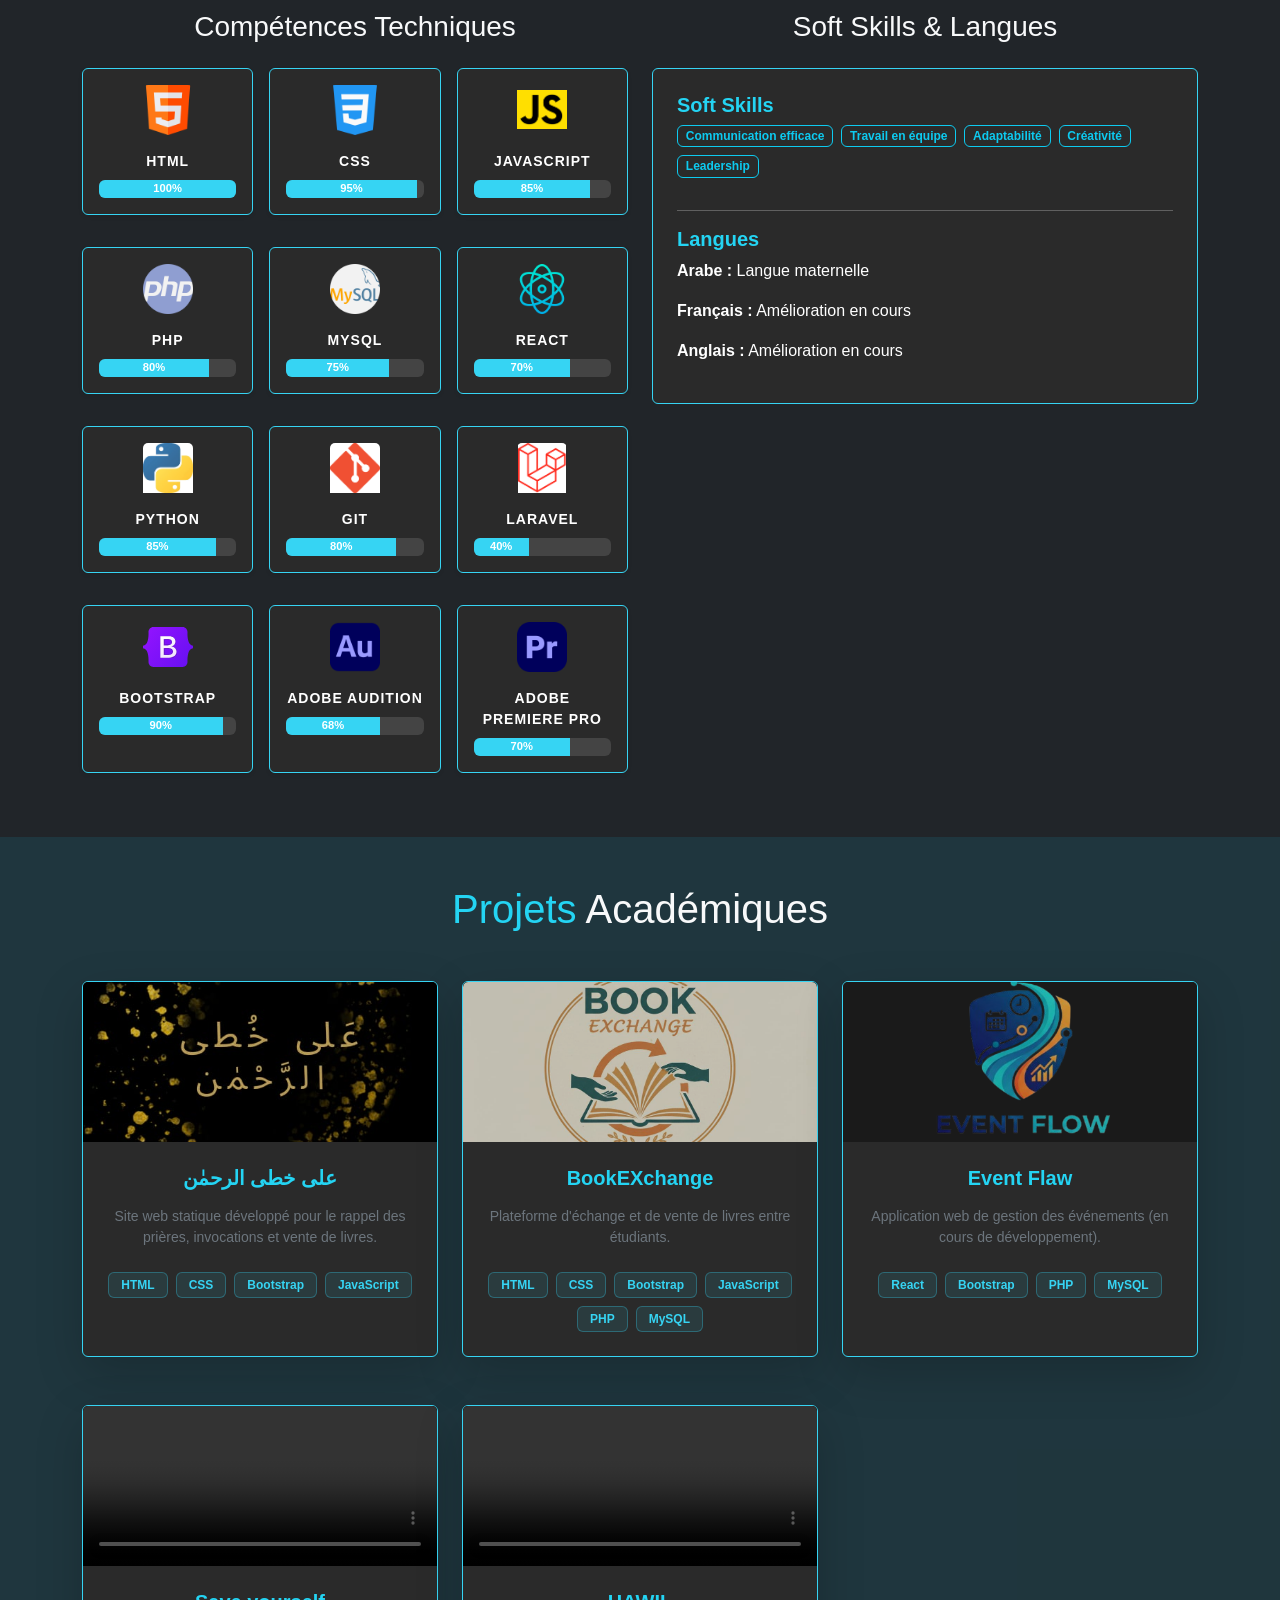
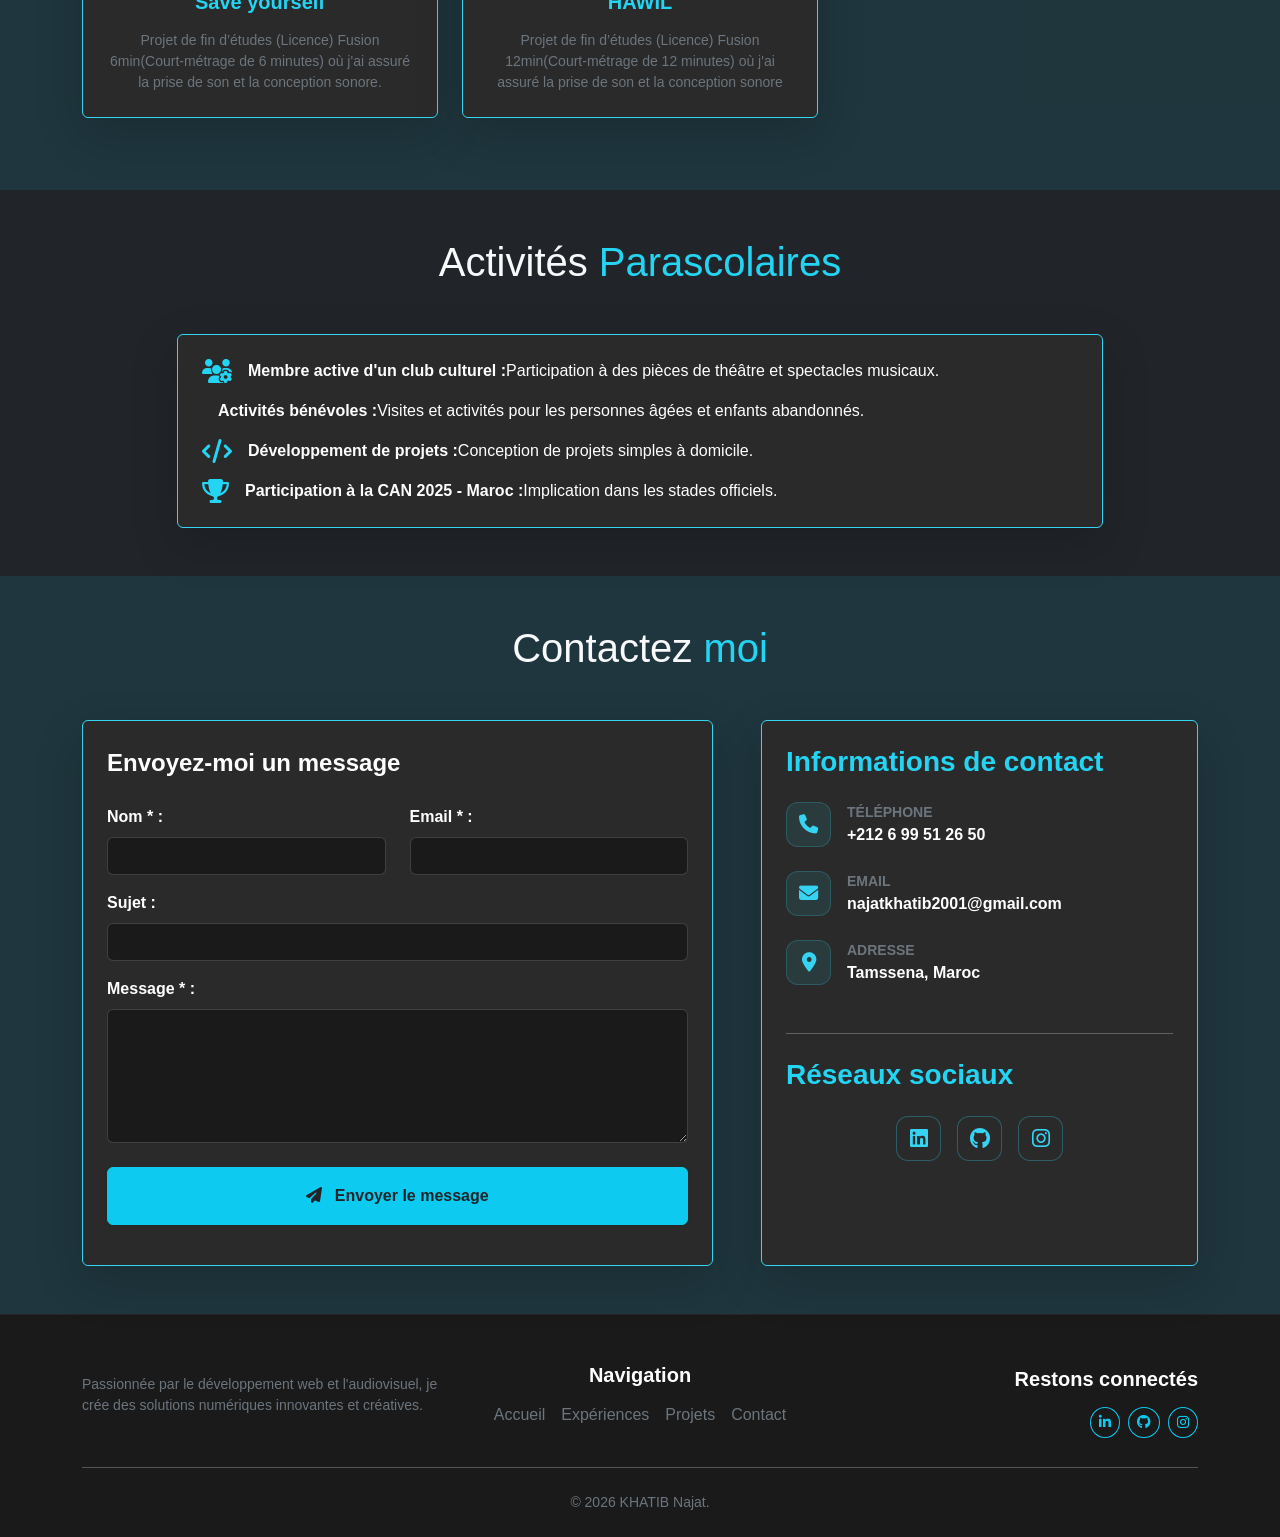
==== commit 446469fa: "Update link for Event Flaw project" ====
--- a/index.html
+++ b/index.html
@@ -344,7 +344,7 @@
         description: "Application web de gestion des événements (en cours de développement).",
         image: "media/event.png",
         technologies: ["React", "Bootstrap", "PHP", "MySQL"],
-        link: "#",
+        link: "https://eventflaw.42web.io/",
         type: "web"
     },
     {
